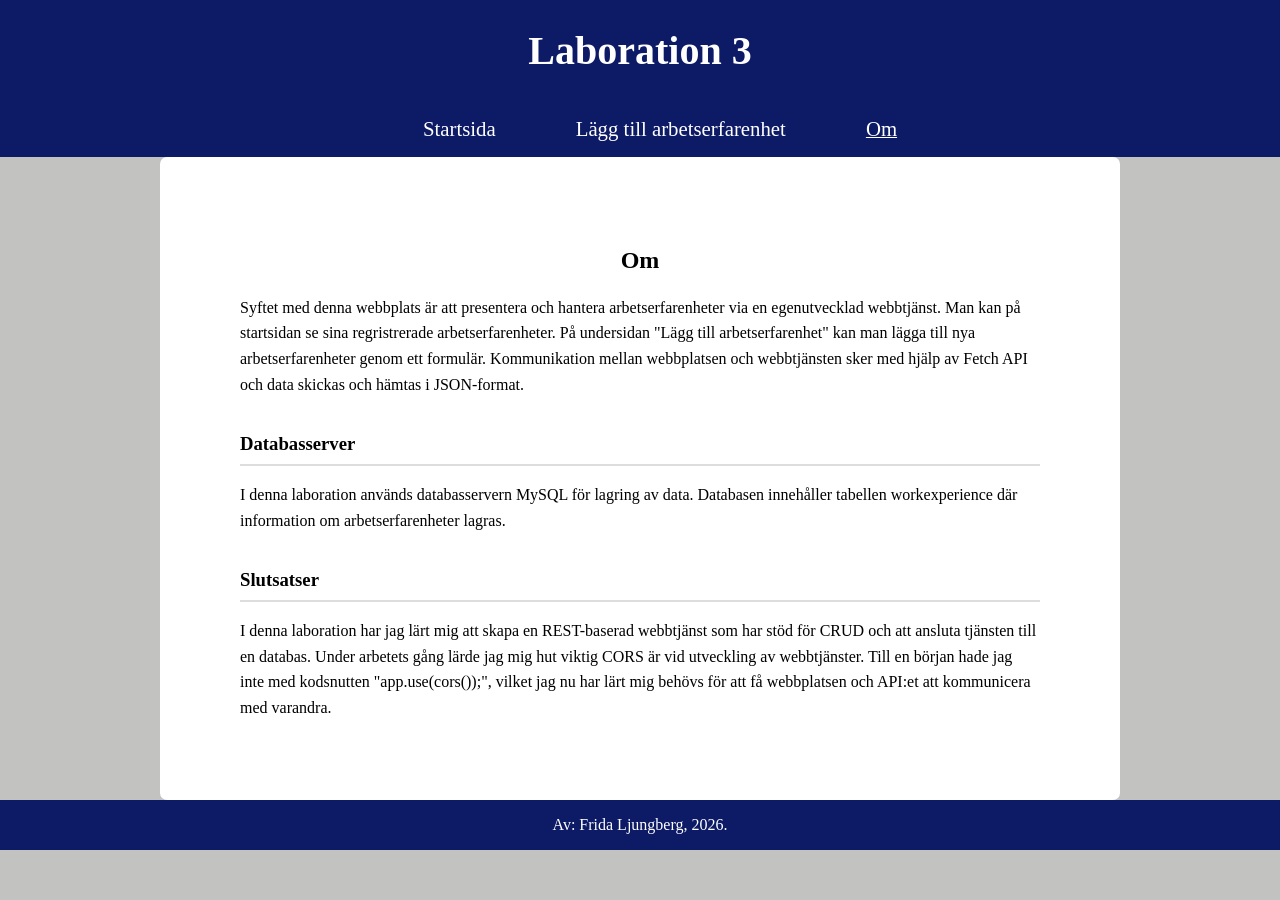
==== about.html @ 30ae4386 "first commit" ====
<!DOCTYPE html>
<html lang="sv">

<head>
    <meta charset="UTF-8">
    <meta name="viewport" content="width=device-width, initial-scale=1.0">
    <title>Om</title>
    <link rel="stylesheet" href="style.css">
</head>

<body>

    <!--Header-->
    <header>
        <h1>Laboration 3</h1>

        <!--Navigering-->
        <nav>
            <ul>
                <li><a href="/">Startsida</a></li>
                <li><a href="add.html">Lägg till arbetserfarenhet</a></li>
                <li class="you-are-here"><a href="about.html">Om</a></li>
            </ul>
        </nav>

    </header>

    <!--Main-->
    <div class="container">
        <main>
            <h2>Om</h2>
            <p>
                Syftet med denna webbplats är att presentera och hantera arbetserfarenheter via en egenutvecklad webbtjänst.
                Man kan på startsidan se sina regristrerade arbetserfarenheter. På undersidan "Lägg till arbetserfarenhet" 
                kan man lägga till nya arbetserfarenheter genom ett formulär.
                Kommunikation mellan webbplatsen och webbtjänsten sker med hjälp av Fetch API och data skickas och hämtas i JSON-format.
            </p>

            <h3>Databasserver</h3>
            <p>
                I denna laboration används databasservern MySQL för lagring av data. 
                Databasen innehåller tabellen workexperience där information om arbetserfarenheter lagras.
            </p>

            <h3>Slutsatser</h3>
            <p>
                I denna laboration har jag lärt mig att skapa en REST-baserad webbtjänst som har stöd för CRUD
                och att ansluta tjänsten till en databas. 
                Under arbetets gång lärde jag mig hut viktig CORS är vid utveckling av webbtjänster.
                Till en början hade jag inte med kodsnutten "app.use(cors());", vilket jag nu har lärt mig behövs för att
                få webbplatsen och API:et att kommunicera med varandra.
            </p>
        </main>

    </div>

    <!--Footer-->
    <footer>
        <p>Av: Frida Ljungberg, 2026.</p>
    </footer>

</body>

</html>
---- style.css ----
body {
    background-color: rgb(194, 194, 193);
    margin: 0 auto;
    font-family: Georgia, 'Times New Roman', Times, serif;
    display: flex;
    flex-direction: column;
    align-items: center;
}

header {
    background-color: rgb(13, 26, 102);
    width: 100%;
    display: flex;
    flex-direction: column;
    align-items: center;
}

h1 {
    font-size: 2.5rem;
    color: white;
}

nav ul {
    display: flex;
    gap: 5rem;
}

a {
    font-size: 1.3rem;
    color: white;
    text-decoration: none;
    font-weight: 400;
}

a:hover {
    background-color: rgb(73, 86, 156);
}

a:active {
    background-color: rgb(89, 108, 214);
}

li {
    list-style: none;
}

.you-are-here {
    text-decoration: underline;
    color: white;
}

.container {
    display: flex;
    flex-direction: column;
    align-items: center;
    background-color: white;
    width: 75%;
    border-radius: 7px;
}

#workexperience-list {
    list-style: none;
    padding: 0;
    max-width: 800px;
    margin: 0 auto;
    text-align: center;

}

#workexperience-list li {
    background: #fff;
    padding: 1rem;
    margin-bottom: 1rem;
    border-radius: 8px;
    box-shadow: 0 2px 8px rgba(0, 0, 0, 0.1);
    line-height: 1.6;
}

#workexperience-list button {
    margin-top: 0.75rem;
    background-color: #e74c3c;
    color: white;
    border: none;
    padding: 0.6rem 1rem;
    border-radius: 5px;
    cursor: pointer;
}

#workexperience-list button:hover {
    background-color: #c0392b;
}

form {
    display: flex;
    flex-direction: column;
    align-items: center;
    border: solid;
    padding: 2rem;
    margin-bottom: 1.5rem;
}

#workexperience-form input {
    width: 100%;
    padding: 0.75rem;
    margin-bottom: 1rem;
    border: 1px solid #ccc;
    border-radius: 5px;
    box-sizing: border-box;
}

.add-button {
    margin-top: 0.75rem;
    background-color: green;
    color: white;
    border: none;
    padding: 0.6rem 1rem;
    border-radius: 5px;
    cursor: pointer;
}

.add-button:hover {
    background-color: rgb(2, 88, 2);
}

#error-messages {
    color: red;
    font-weight: 600;
    list-style: none;
    padding: 0;
    margin-top: 1rem;

}

footer {
    background-color: rgb(13, 26, 102);
    color: white;
    width: 100%;
    display: flex;
    flex-direction: column;
    align-items: center;
}

main {
    padding: 2rem;
    border-radius: 10px;
    max-width: 800px;
    margin: 2rem auto;
    line-height: 1.6;
}

main h2 {
    margin-bottom: 1rem;
    text-align: center;
}

main h3 {
    margin-top: 2rem;
    margin-bottom: 0.5rem;
    border-bottom: 2px solid #ddd;
    padding-bottom: 0.3rem;
}

main p {
    margin-bottom: 1rem;
}

/*Mediaquery för mindre skärmar*/
@media (max-width: 600px) {

    nav ul {
        flex-direction: column;
        align-items: center;
        gap: 1rem;
    }

}
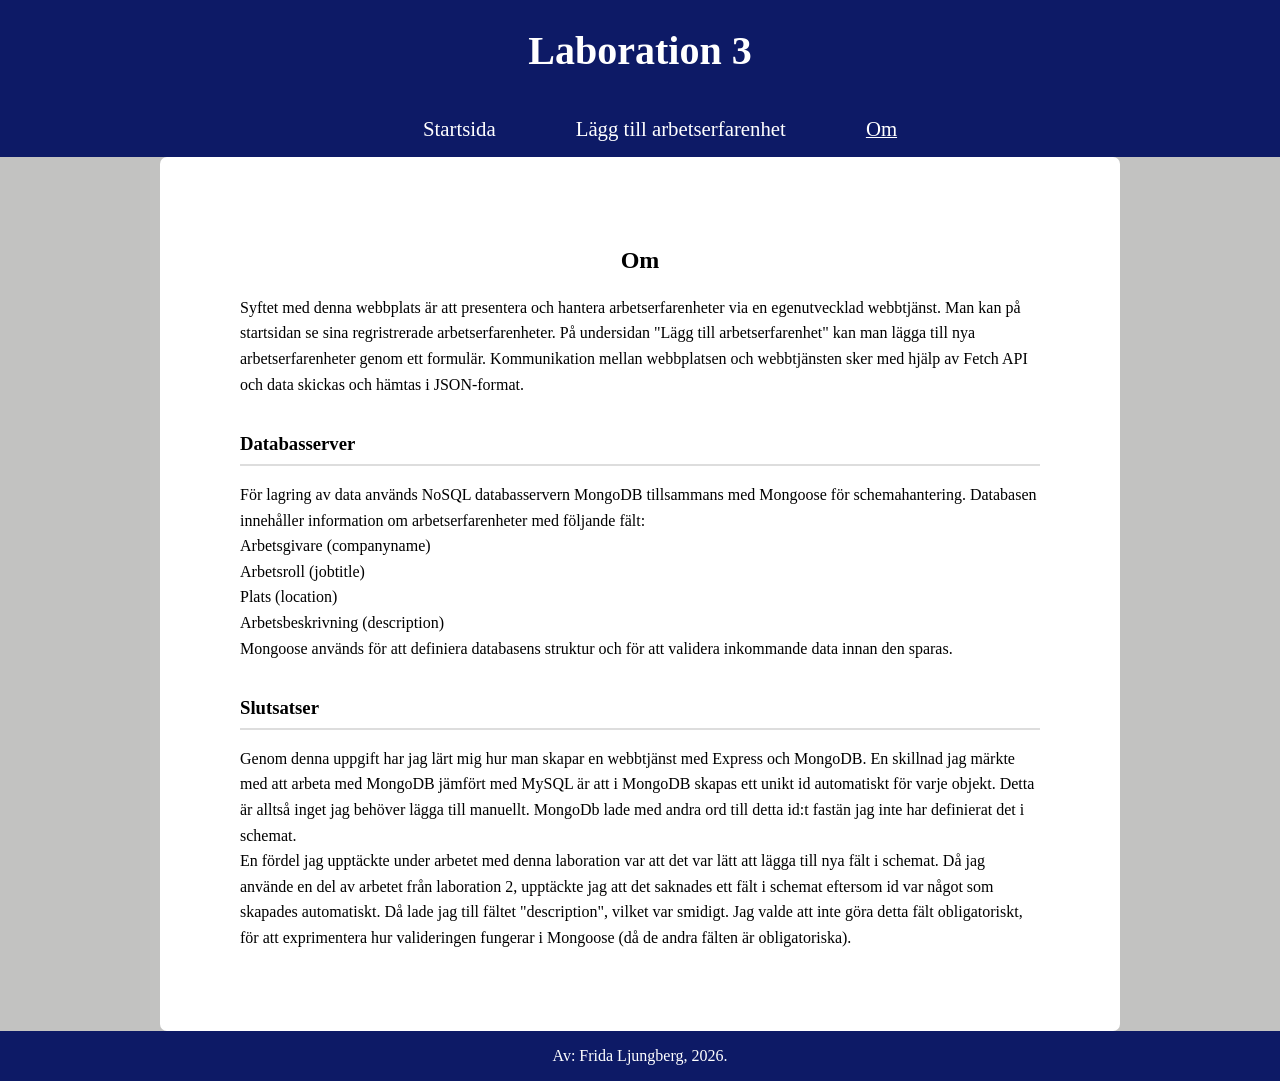
==== commit 23f5b440: "Skrivit i about.html" ====
--- a/about.html
+++ b/about.html
@@ -30,25 +30,37 @@
         <main>
             <h2>Om</h2>
             <p>
-                Syftet med denna webbplats är att presentera och hantera arbetserfarenheter via en egenutvecklad webbtjänst.
-                Man kan på startsidan se sina regristrerade arbetserfarenheter. På undersidan "Lägg till arbetserfarenhet" 
-                kan man lägga till nya arbetserfarenheter genom ett formulär.
-                Kommunikation mellan webbplatsen och webbtjänsten sker med hjälp av Fetch API och data skickas och hämtas i JSON-format.
+                Syftet med denna webbplats är att presentera och hantera arbetserfarenheter via en egenutvecklad
+                webbtjänst. Man kan på startsidan se sina regristrerade arbetserfarenheter. På undersidan "Lägg till
+                arbetserfarenhet" kan man lägga till nya arbetserfarenheter genom ett formulär. Kommunikation mellan
+                webbplatsen och webbtjänsten sker med hjälp av Fetch API och data skickas och hämtas i JSON-format.
             </p>
 
             <h3>Databasserver</h3>
             <p>
-                I denna laboration används databasservern MySQL för lagring av data. 
-                Databasen innehåller tabellen workexperience där information om arbetserfarenheter lagras.
+                För lagring av data används NoSQL databasservern MongoDB tillsammans med Mongoose för schemahantering.
+                Databasen innehåller information om arbetserfarenheter med följande fält:<br>
+                Arbetsgivare (companyname)<br>
+                Arbetsroll (jobtitle)<br>
+                Plats (location)<br>
+                Arbetsbeskrivning (description)<br>
+                Mongoose används för att definiera databasens struktur och för att validera inkommande data innan den
+                sparas.
             </p>
 
             <h3>Slutsatser</h3>
             <p>
-                I denna laboration har jag lärt mig att skapa en REST-baserad webbtjänst som har stöd för CRUD
-                och att ansluta tjänsten till en databas. 
-                Under arbetets gång lärde jag mig hut viktig CORS är vid utveckling av webbtjänster.
-                Till en början hade jag inte med kodsnutten "app.use(cors());", vilket jag nu har lärt mig behövs för att
-                få webbplatsen och API:et att kommunicera med varandra.
+                Genom denna uppgift har jag lärt mig hur man skapar en webbtjänst med Express och MongoDB. En skillnad jag märkte
+                med att arbeta med MongoDB jämfört med MySQL är att i MongoDB skapas ett unikt id automatiskt för varje objekt. Detta 
+                är alltså inget jag behöver lägga till manuellt. MongoDb lade med andra ord till detta id:t fastän jag inte
+                har definierat det i schemat.<br>
+
+                En fördel jag upptäckte under arbetet med denna laboration var att det var lätt att lägga till nya fält i schemat. 
+                Då jag använde en del av arbetet från laboration 2, upptäckte jag att det saknades ett fält i schemat eftersom
+                id var något som skapades automatiskt. Då lade jag till fältet "description", vilket var smidigt. Jag valde att 
+                inte göra detta fält obligatoriskt, för att exprimentera hur valideringen fungerar i Mongoose (då de andra fälten är
+                obligatoriska).
+
             </p>
         </main>
 
--- a/style.css
+++ b/style.css
@@ -95,8 +95,15 @@
     flex-direction: column;
     align-items: center;
     border: solid;
+    border-radius: 20px;
     padding: 2rem;
     margin-bottom: 1.5rem;
+    background-color: antiquewhite;
+    box-shadow: 0 2px 8px rgba(0, 0, 0, 0.1);
+}
+
+label {
+    font-weight: bold;
 }
 
 #workexperience-form input {
@@ -164,6 +171,31 @@
     margin-bottom: 1rem;
 }
 
+.italic {
+    font-style: italic;
+}
+
+textarea {
+    width: 100%;
+    max-width: 500px;
+    min-height: 120px;
+    padding: 10px;
+    margin-top: 5px;
+    font-size: 1rem;
+    border: 1px solid #ccc;
+    border-radius: 8px;
+    box-sizing: border-box;
+}
+
+.empty-message {
+    background-color: #f8f8f8;
+    border-radius: 8px;
+    padding: 2rem;
+    text-align: center;
+    font-style: italic;
+    color: #666;
+}
+
 /*Mediaquery för mindre skärmar*/
 @media (max-width: 600px) {
 
